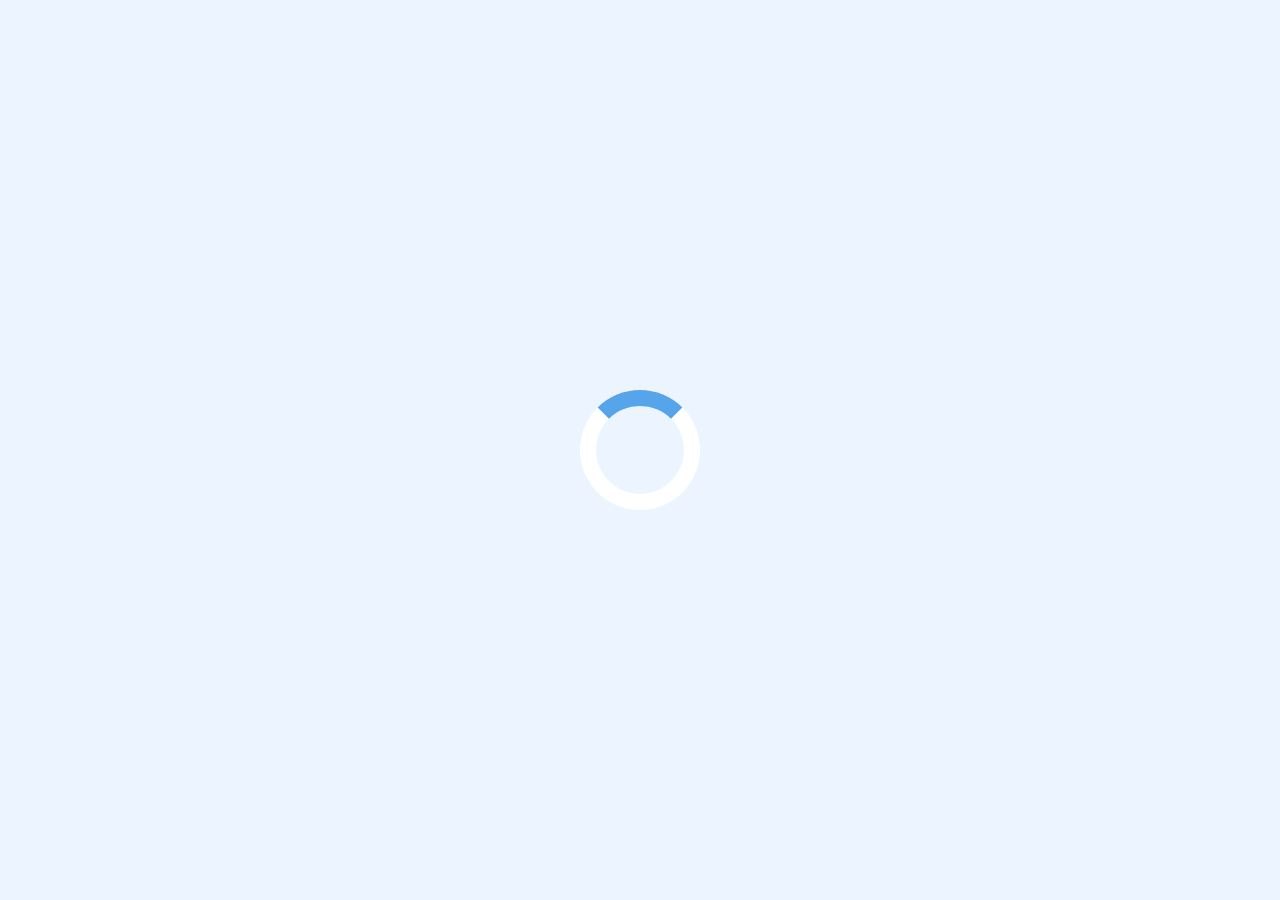
==== game.html @ a74c232e "Cup Quest world cup trivia challenge game" ====
<!DOCTYPE html>
<html lang="en">
  <head>
    <meta charset="UTF-8" />
    <meta name="viewport" content="width=device-width, initial-scale=1.0" />
    <meta http-equiv="X-UA-Compatible" content="ie=edge" />
    <title>CupQuest W�~Z��~Orld Cup ! - Play</title>
    <link rel="stylesheet" href="app.css" />
    <link rel="stylesheet" href="game.css" />
  </head>
  <body>
    <div class="container">
      <div id="loader"></div>
      <div id="game" class="justify-center flex-column hidden">
        <div id="hud">
          <div id="hud-item">
            <p id="progressText" class="hud-prefix">
              Question
            </p>
            <div id="progressBar">
              <div id="progressBarFull"></div>
            </div>
          </div>
          <div id="hud-item">
            <p class="hud-prefix">
              Score
            </p>
            <h1 class="hud-main-text" id="score">
              0
            </h1>
          </div>
        </div>
        <h2 id="question"></h2>
        <div class="choice-container">
          <p class="choice-prefix">A</p>
          <p class="choice-text" data-number="1"></p>
        </div>
        <div class="choice-container">
          <p class="choice-prefix">B</p>
          <p class="choice-text" data-number="2"></p>
        </div>
        <div class="choice-container">
          <p class="choice-prefix">C</p>
          <p class="choice-text" data-number="3"></p>
        </div>
        <div class="choice-container">
          <p class="choice-prefix">D</p>
          <p class="choice-text" data-number="4"></p>
        </div>
      </div>
    </div>
    <script src="game.js"></script>
  </body>
</html>
---- app.css ----
:root {
  background-color: #ecf5ff;
  font-size: 62.5%;
}

* {
  box-sizing: border-box;
  font-family: Arial, Helvetica, sans-serif;
  margin: 0;
  padding: 0;
  color: #333;
}

h1,
h2,
h3,
h4 {
  margin-bottom: 1rem;
}

h1 {
  font-size: 5.4rem;
  color: #56a5eb;
  margin-bottom: 5rem;
}

h1 > span {
  font-size: 2.4rem;
  font-weight: 500;
}

h2 {
  font-size: 4.2rem;
  margin-bottom: 4rem;
  font-weight: 700;
}

h3 {
  font-size: 2.8rem;
  font-weight: 500;
}

/* UTILITIES */

.container {
  width: 100vw;
  height: 100vh;
  display: flex;
  justify-content: center;
  align-items: center;
  max-width: 80rem;
  margin: 0 auto;
  padding: 2rem;
}

.container > * {
  width: 100%;
}

.flex-column {
  display: flex;
  flex-direction: column;
}

.flex-center {
  justify-content: center;
  align-items: center;
}

.justify-center {
  justify-content: center;
}

.text-center {
  text-align: center;
}

.hidden {
  display: none;
}

/* BUTTONS */
.btn {
  font-size: 1.8rem;
  padding: 1rem 0;
  width: 20rem;
  text-align: center;
  border: 0.1rem solid #56a5eb;
  margin-bottom: 1rem;
  text-decoration: none;
  color: #56a5eb;
  background-color: white;
}

.btn:hover {
  cursor: pointer;
  box-shadow: 0 0.4rem 1.4rem 0 rgba(86, 185, 235, 0.5);
  transform: translateY(-0.1rem);
  transition: transform 150ms;
}

.btn[disabled]:hover {
  cursor: not-allowed;
  box-shadow: none;
  transform: none;
}

/* FORMS */
form {
  width: 100%;
  display: flex;
  flex-direction: column;
  align-items: center;
}

input {
  margin-bottom: 1rem;
  width: 20rem;
  padding: 1.5rem;
  font-size: 1.8rem;
  border: none;
  box-shadow: 0 0.1rem 1.4rem 0 rgba(86, 185, 235, 0.5);
}

input::placeholder {
  color: #aaa;
}
---- game.css ----
.choice-container {
  display: flex;
  margin-bottom: 0.5rem;
  width: 100%;
  font-size: 1.8rem;
  border: 0.1rem solid rgb(86, 165, 235, 0.25);
  background-color: white;
}

.choice-container:hover {
  cursor: pointer;
  box-shadow: 0 0.4rem 1.4rem 0 rgba(86, 185, 235, 0.5);
  transform: translateY(-0.1rem);
  transition: transform 150ms;
}

.choice-prefix {
  padding: 1.5rem 2.5rem;
  background-color: #56a5eb;
  color: white;
}

.choice-text {
  padding: 1.5rem;
  width: 100%;
}

.correct {
  background-color: #28a745;
}

.incorrect {
  background-color: #dc3545;
}

/* HUD */

#hud {
  display: flex;
  justify-content: space-between;
}

.hud-prefix {
  text-align: center;
  font-size: 2rem;
}

.hud-main-text {
  text-align: center;
}

#progressBar {
  width: 20rem;
  height: 4rem;
  border: 0.3rem solid #56a5eb;
  margin-top: 1.5rem;
}

#progressBarFull {
  height: 3.4rem;
  background-color: #56a5eb;
  width: 0%;
}

/* LOADER */
#loader {
  border: 1.6rem solid white;
  border-radius: 50%;
  border-top: 1.6rem solid #56a5eb;
  width: 12rem;
  height: 12rem;
  animation: spin 2s linear infinite;
}

@keyframes spin {
  0% {
    transform: rotate(0deg);
  }
  100% {
    transform: rotate(360deg);
  }
}
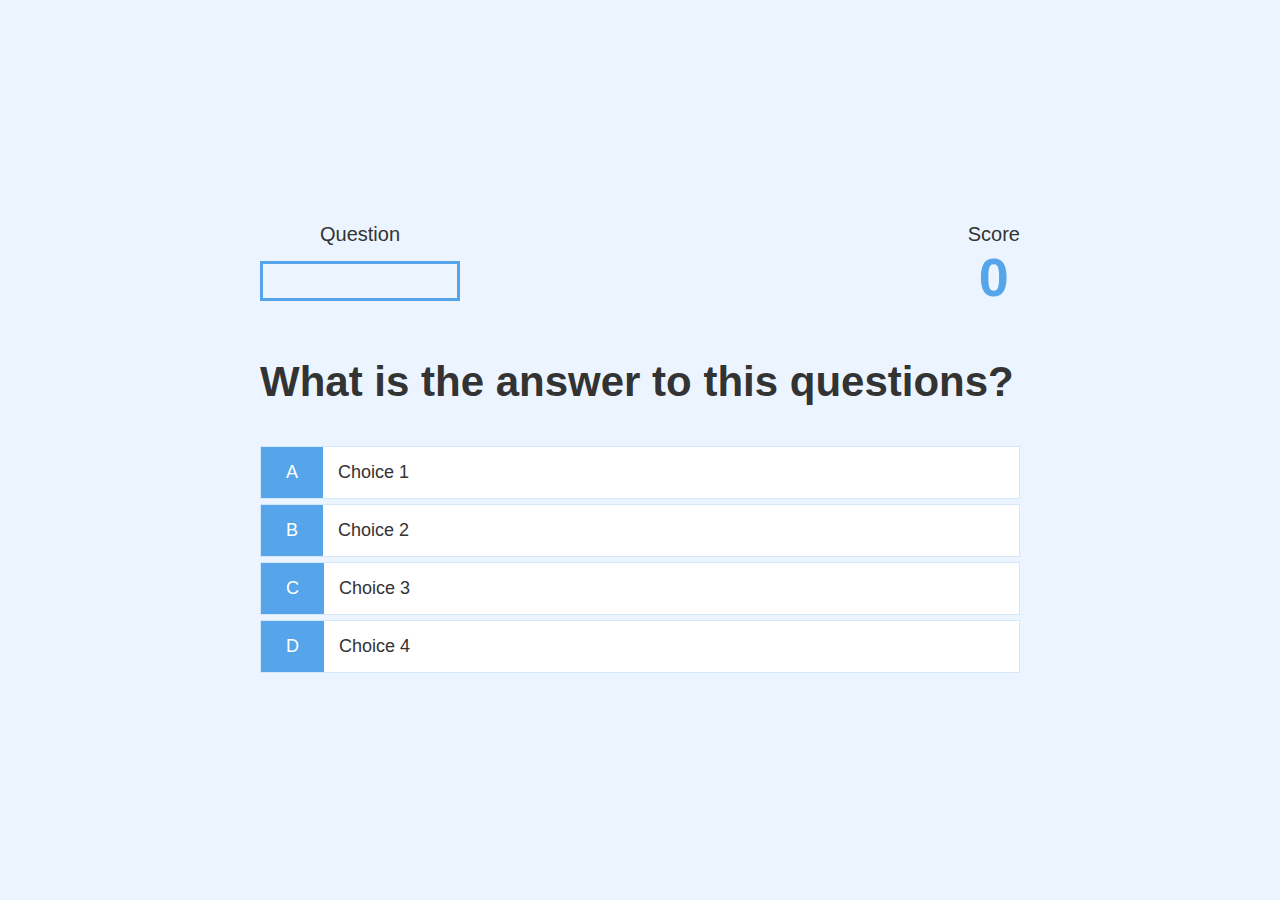
==== commit a79b03ad: "Updated the game page design" ====
--- a/game.html
+++ b/game.html
@@ -4,14 +4,13 @@
     <meta charset="UTF-8" />
     <meta name="viewport" content="width=device-width, initial-scale=1.0" />
     <meta http-equiv="X-UA-Compatible" content="ie=edge" />
-    <title>CupQuest W�~Z��~Orld Cup ! - Play</title>
+    <title>CupQuest W⚽️rld Cup Trivia! - Play</title>
     <link rel="stylesheet" href="app.css" />
     <link rel="stylesheet" href="game.css" />
   </head>
   <body>
     <div class="container">
-      <div id="loader"></div>
-      <div id="game" class="justify-center flex-column hidden">
+      <div id="game" class="justify-center flex-column">
         <div id="hud">
           <div id="hud-item">
             <p id="progressText" class="hud-prefix">
@@ -30,22 +29,22 @@
             </h1>
           </div>
         </div>
-        <h2 id="question"></h2>
+        <h2 id="question">What is the answer to this questions?</h2>
         <div class="choice-container">
           <p class="choice-prefix">A</p>
-          <p class="choice-text" data-number="1"></p>
+          <p class="choice-text" data-number="1">Choice 1</p>
         </div>
         <div class="choice-container">
           <p class="choice-prefix">B</p>
-          <p class="choice-text" data-number="2"></p>
+          <p class="choice-text" data-number="2">Choice 2</p>
         </div>
         <div class="choice-container">
           <p class="choice-prefix">C</p>
-          <p class="choice-text" data-number="3"></p>
+          <p class="choice-text" data-number="3">Choice 3</p>
         </div>
         <div class="choice-container">
           <p class="choice-prefix">D</p>
-          <p class="choice-text" data-number="4"></p>
+          <p class="choice-text" data-number="4">Choice 4</p>
         </div>
       </div>
     </div>
--- a/game.css
+++ b/game.css
@@ -62,21 +62,22 @@
   width: 0%;
 }
 
-/* LOADER */
+/* LOADER */ 
+
 #loader {
-  border: 1.6rem solid white;
-  border-radius: 50%;
-  border-top: 1.6rem solid #56a5eb;
-  width: 12rem;
-  height: 12rem;
-  animation: spin 2s linear infinite;
+    border: 1.6rem solid white; 
+    border-radius: 50%; 
+    border-top: 1.6rem solid #56a5eb; 
+    width: 12rem;
+    height: 12rem;
+    animation: spin 2s linear infinite;
 }
 
 @keyframes spin {
-  0% {
-    transform: rotate(0deg);
-  }
-  100% {
-    transform: rotate(360deg);
-  }
+    0% {
+        transform: rotate(0deg); 
+    }
+    100% {
+        transform: rotate(360deg); 
+    }
 }
